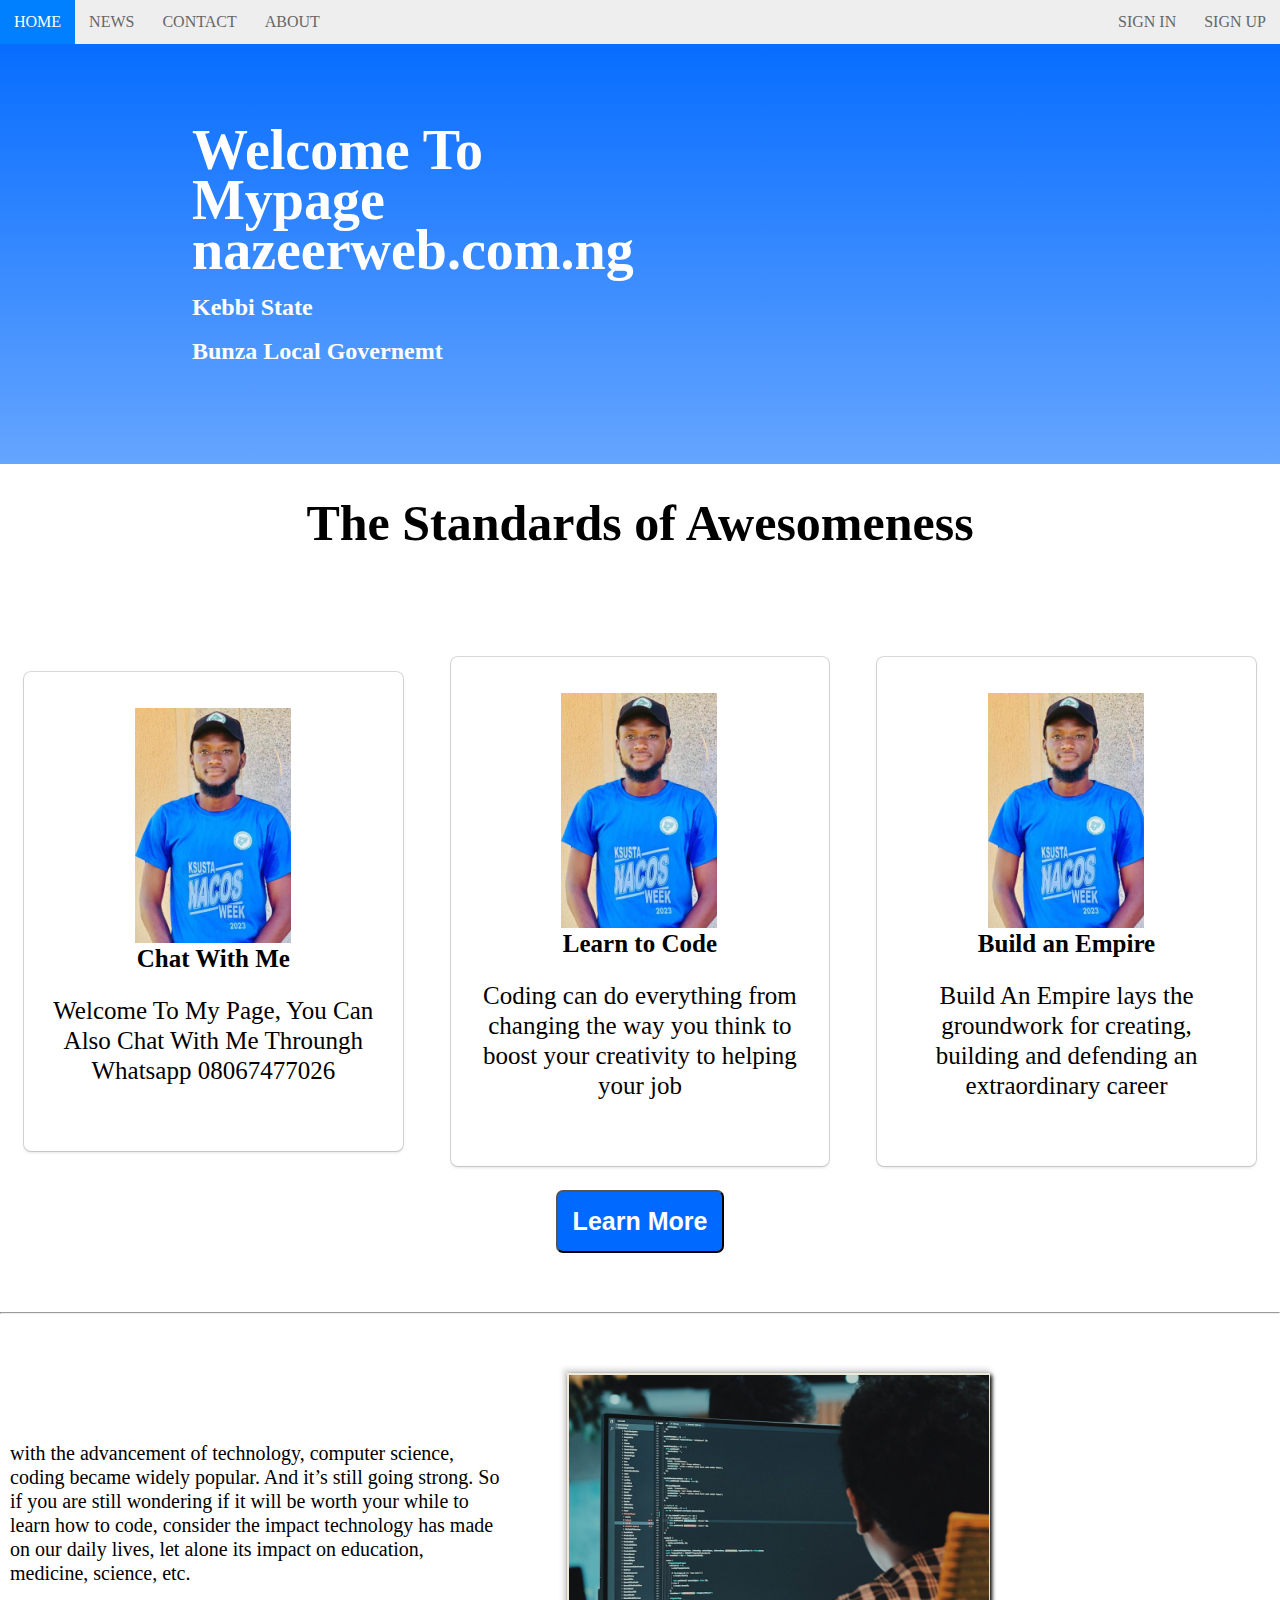
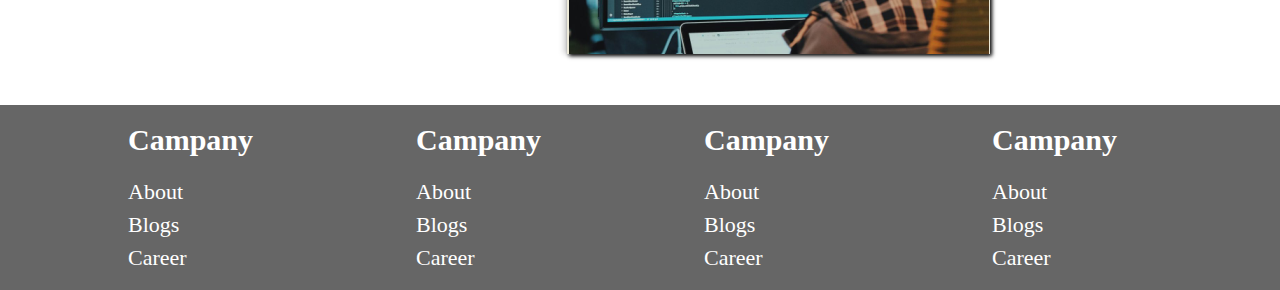
==== index.html @ 18551af8 "Add files via upload" ====
<!DOCTYPE html>
<html lang="en">
 <head>
     
     <title>MY PERSONAL WEBSITE</title>
     <link rel="stylesheet" href="style.css">
    
    
 </head>
    <body>
    <nav>
    <ul class="topnav" id="dropClick">
        <li><a href="#home">HOME</a></li>
        <li><a href="#news">NEWS</a></li>
        <li><a href="contact.html">CONTACT</a></li>
        <li><a href="about.html">ABOUT</a></li>
        <li class="right1"><a href="#signup">SIGN UP</a></li>
        <li class="right1"><a href="#signin">SIGN IN</a></li>
        <li class="drop"><a href="javascript:void(0);" onclick="dropdownMenu()">&#9776;</a></li>  
    </ul>    
    </nav>
        
        
        
        <div class="container" id="section-1-gradient">
        <div class="row">
        <div class="col-6">
           <div class="leftSide-col">
            <h1 class="larger">Welcome To Mypage</h1>
            <h1 class="larger">nazeerweb.com.ng</h1>
        </div>
            <form>
            <div class="leftSide-col">
            <h2>Kebbi State</h2>
<!--                <input class="inputbox" Name="UserName" type="text" placeholder="UserName">-->
            <h2>Bunza Local Governemt</h2>
<!--                <input class="inputbox" Name="Password" type="text" placeholder="Password">-->
            </div>
            </form>
        </div> 
         <div class="col-6">
           <div class="rightSide-col">
               <div class="videoContainer">
            <iframe width="560" height="315" src="https://www.youtube.com/embed/VeOhsHkMaKQ?si=95k0INfY5rsrrLBO" title="YouTube video player" frameborder="0" allow="accelerometer; autoplay; clipboard-write; encrypted-media; gyroscope; picture-in-picture; web-share" referrerpolicy="strict-origin-when-cross-origin" allowfullscreen></iframe>
             </div>
            </div> 
        </div> 
         </div>
        </div>
        
        
        <div>
            <header>
            <h1 class="section2Header">The Standards of Awesomeness</h1>
            </header>
            <div class="container">
                <div class="row">
                    <div class="col-4">
                        <div class="box">
                            <div class="icon">
                            <img src="nazpicture.png">
                            </div>
                            <label>Chat With Me</label>
                            <p>Welcome To My Page, You Can Also Chat With Me Throungh Whatsapp 08067477026</p>
                        </div>
                    </div>
                    <div class="col-4">
                        <div class="box">
                            <div class="icon">
                            <img src="nazpicture.png">
                            </div>
                            <label>Learn to Code</label>
                            <p>Coding can do everything from changing the way you think to boost your creativity to helping your job</p>
                        </div>
                    </div>
                    <div class="col-4">
                        <div class="box">
                            <div class="icon">
                            <img src="nazpicture.png">
                            </div>
                            <label>Build an Empire</label>
                            <p>Build An Empire lays the groundwork for creating, building and defending an extraordinary career</p>
                        </div>
                    </div>
                </div>
                <div class="row">
                <div class="col-12">
                    <button class="more">Learn More</button>
                
                </div>
                </div>
            </div>
        </div>
        <hr>
        <div class="container">
            <div class="row">
        <div class="col-7">
            <article>
            <p>with the advancement of technology, computer science, coding became widely popular. And it’s still going strong. So if you are still wondering if it will be worth your while to learn how to code, consider the impact technology has made on our daily lives, let alone its impact on education, medicine, science, etc.</p>
            </article>
        </div>
            <div class="col-5">
            <div class="slopIcon">
            <img src="newpix.png">
            </div>
          </div>
        </div>
    </div>
        
        <footer class="footy">
        <div class="row">
            <div class="col-3">
            <h1>Campany</h1>
                <ul>
                <li>About</li>
                <li>Blogs</li>
                <li>Career</li>
                </ul>
            </div>
            <div class="col-3">
            <h1>Campany</h1>
                <ul>
                <li>About</li>
                <li>Blogs</li>
                <li>Career</li>
                </ul>
            </div>
            <div class="col-3">
            <h1>Campany</h1>
                <ul>
                <li>About</li>
                <li>Blogs</li>
                <li>Career</li>
                </ul>
            </div>
            <div class="col-3">
            <h1>Campany</h1>
                <ul>
                <li>About</li>
                <li>Blogs</li>
                <li>Career</li>
                </ul>
            </div>
        </div>
        </footer>
        
        
        
        
        
        
        
        <script>
        function dropdownMenu(){
            var x = document.getElementById("dropClick");
            if(x.className === "topnav") {
                x.className += " responsive";
            /* change topnav to topnav.responsive*/
            }else{
                x.className = "topnav";
            }
        }
        </script>
    </body>
</html>
---- style.css ----
/*################ Defaults#################*/


nav, header, footer {
    display: block;
}

body {
    line-height: 1;
    margin: 0;
}

label {
    font-size: 25px;
    font-weight: bold;
}

article p {
    font-size: 20px;
    padding: 10px;
}

p {
   font-size: 25px;
    line-height: 1.2;
}

/*############## Nav Bar####################*/

nav {
    width: 100%;
    margin: 0;
    
}

nav ul {
    background-color: #eee;
    overflow: hidden;
    margin: 0;
    padding: 0;
}

ul.topnav li {
    list-style: none;
    float: left;
    
    
}

ul.topnav li.right1 {
    float: right;
}

ul.topnav li a {
    display: block;
    text-decoration: none;
    min-height: 16px;
    text-align: center;
    padding: 14px;
    color: #666;
    
}

ul.topnav li a:hover {
    background-color: #0080ff;
    color: #fff;
}

ul.topnav li.drop{
    display: none;
}

/*################## Mobile #####################*/
@media screen and (max-width: 680px) {
    ul.topnav li:not(:nth-child(1)) {
        display: none;
    }
    
    ul.topnav li.drop{
        display: block;
        float: right;
    }
    
    ul.topnav.responsive li.drop {
        position: absolute;
        top: 0;
        right: 0;
    }
    
    ul.topnav.responsive {
        position: relative;
        
    }
    
    ul.topnav.responsive li {
        display: inline;
        float: none;
    }
    
    ul.topnav.responsive li a {
        display: block;
        text-align: left;
    }
    
    article p {
        font-size: 25px;
    }
    
    div.col-7,
    div.col-5,
    div.col-6,
    div.col-4 {
        width: 100%;
        margin: 0;
    }
    
    div.col-3 {
        width: 50%;
        display: block;
    }
    
    div.box {
        padding: 5px;
        display: block;
    }
    
    div.slopIcon img {
        width: 100%;  
    }
    
    div.slopIcon {
        margin: 10px;
    }
    
    div.leftSide-col,
    div.rightSide-col{
        margin: 15px;
    }
    
    input[type="text"] {
        width: 250px;
    }
    
    .videoContainer iframe{
        position: relative;
        width: 100%;
        margin: 0;
        overflow: hidden;
        
    }
    
}


.container {
    width: 100%;
    margin: auto;
    padding-top: 4%;
    padding-bottom: 4%;
}

/*############# Custome Style ###############*/

#section-1-gradient {
    background: #076Dff;
    background-image: linear-gradient(#076Dff, #65a5ff);
}

div.box {
    text-align: center;
    margin: 24px;
    padding: 36px 24px 40px 24px;
    border-radius: 7px;
    background-color: #fff;
    box-shadow: 0 0 0 1px rgba(0,0,0,.15),
        0 2px 3px 0 rgba(0,0,0,.1);
}

div.slopIcon img{
    display: block;
    margin: auto;
    box-shadow: -2px -2px 5px 2px rgba(0, 0, 0,.15), 2px 2px 4px rgba(0,0,0,1);
    
}

button {
    font-size: 25px;
    font-weight: 700;
    color: #fff;
    background-color: #0069ff;
    padding: 15px 15px;
    display: block;
    text-align: center;
    margin: 5px;
    border-radius: 7px;
    
}

button.more {
    display: block;
    margin: auto;
    
}

div.icon {
    width: 100%;
}

div.leftSide-col {
    margin-left: 30%;
}

div.rightSide-col{
    margin-left: 10%;
}



h1.larger {
    color: #fff;
    font-size: 56px;
    margin: 0;
    line-height: 50px;
}

h1.section2Header {
    font-size: 50px;
    text-align: center;
}

input[type="text"]{
    font-size: 20px;
    width: 250px;
    min-height: 20px;
    padding: 5px;
    border-radius: 7px;
}

footer.footy {
    background-color: #666;
    padding-left: 10%;
    
}

footer.footy h1 {
    color: #fff;
    font-size: 30px;
}

footer.footy ul {
    list-style: none;
    text-align: left;
    padding-left: 0;
}

footer.footy ul li {
    color: #fff;
    font-size: 22px;
    line-height: 1.5;
}

form h2 {
    color: #fff
}

.row {
    width: 100%;
    display: flex;
    flex-wrap: wrap;
    align-items: center;
    
        
}

.row::after {
    display: table;
    clear: both;
    content: "";
}

.col-6 {width: 50%}
.col-4 {width: 33.33%}
.col-12 {width: 100%}
.col-7 {width: 40%}
.col-5 {width: 41.66%}
.col-3 {width: 25%}

* {
    box-sizing: border-box;
}

.form-container{
    min-height: 100vh;
    display: flex;
    align-items: center;
    justify-content: center;
    padding: 20px;
    padding-bottom: 60px;
   
}

.form-container form{
    padding: 20px;
    box-shadow: 0 5px 10px rgba(0,0,0,.1);
     background-color: #0080ff;
}

.form-container form p{
    margin: 10px;
    font-size: 20px;
    color: #fff;
       
}

.form-container form p:hover{
    color: #333;
}
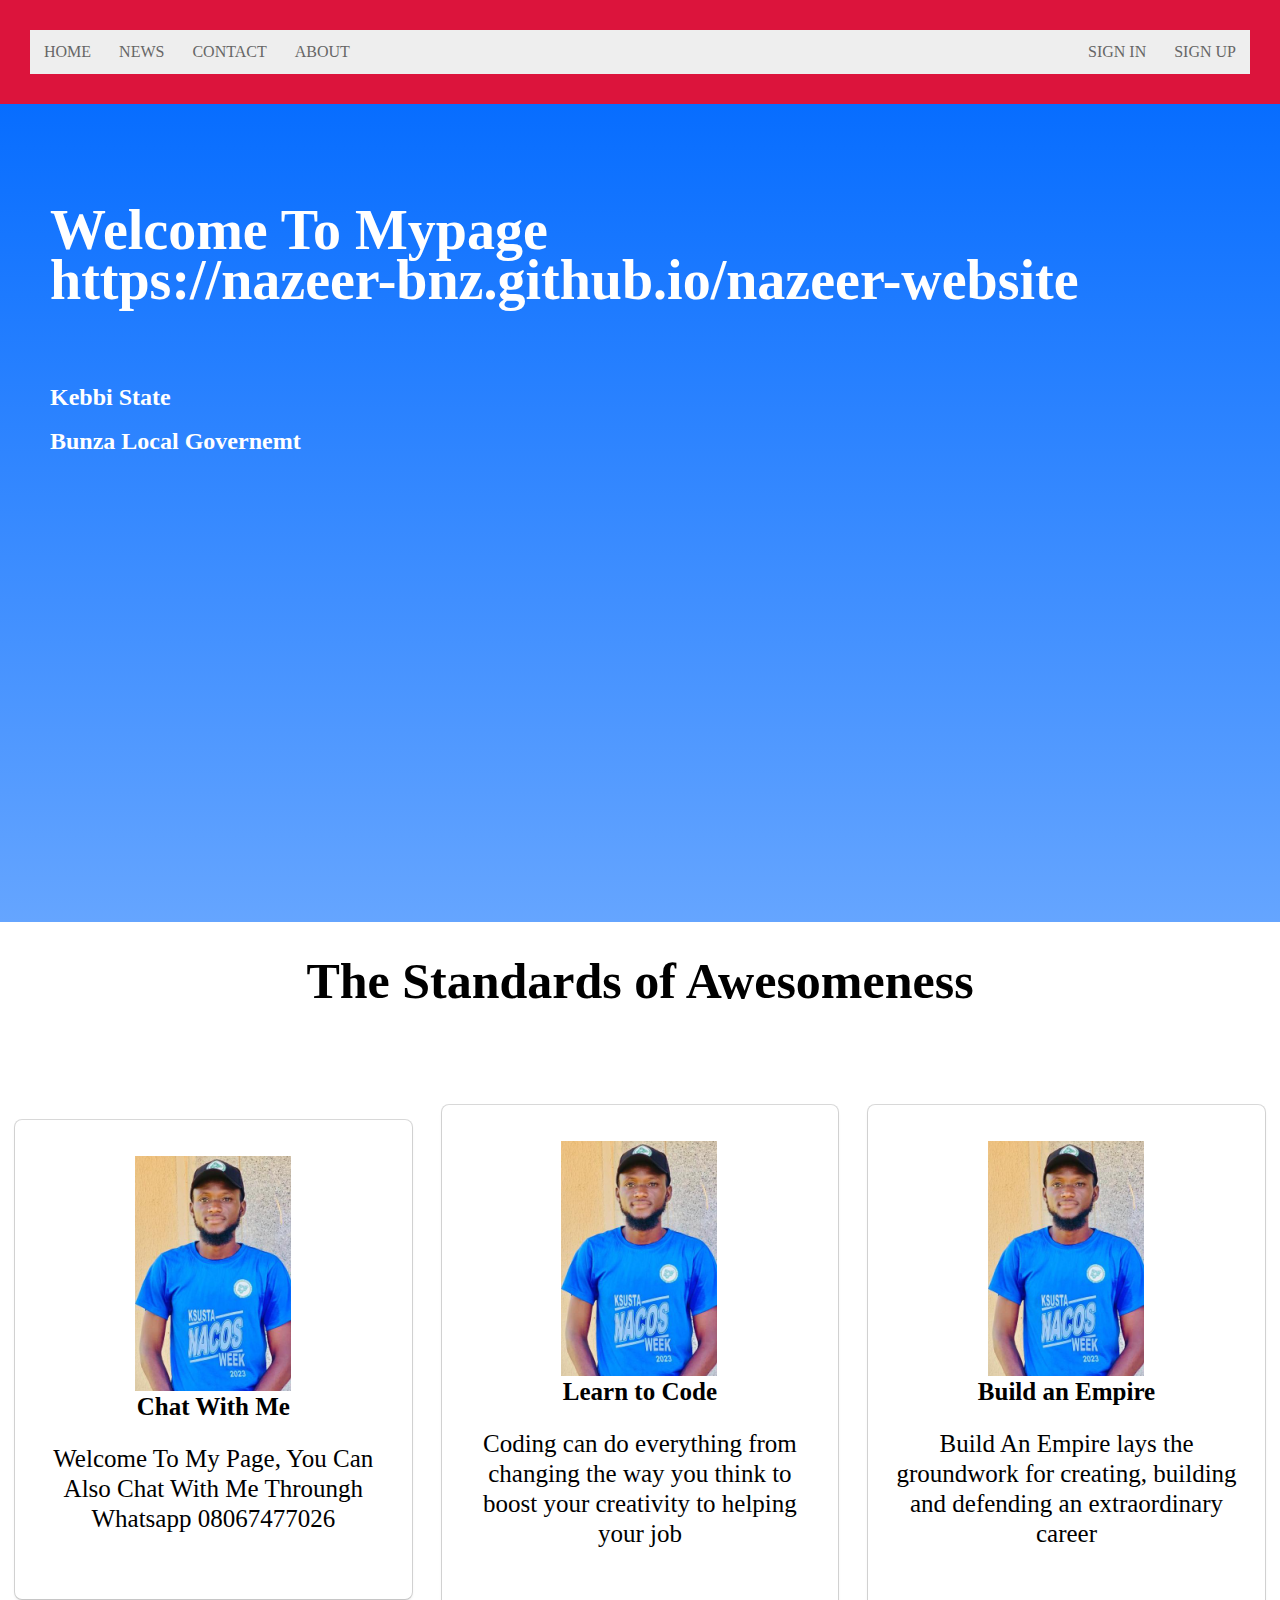
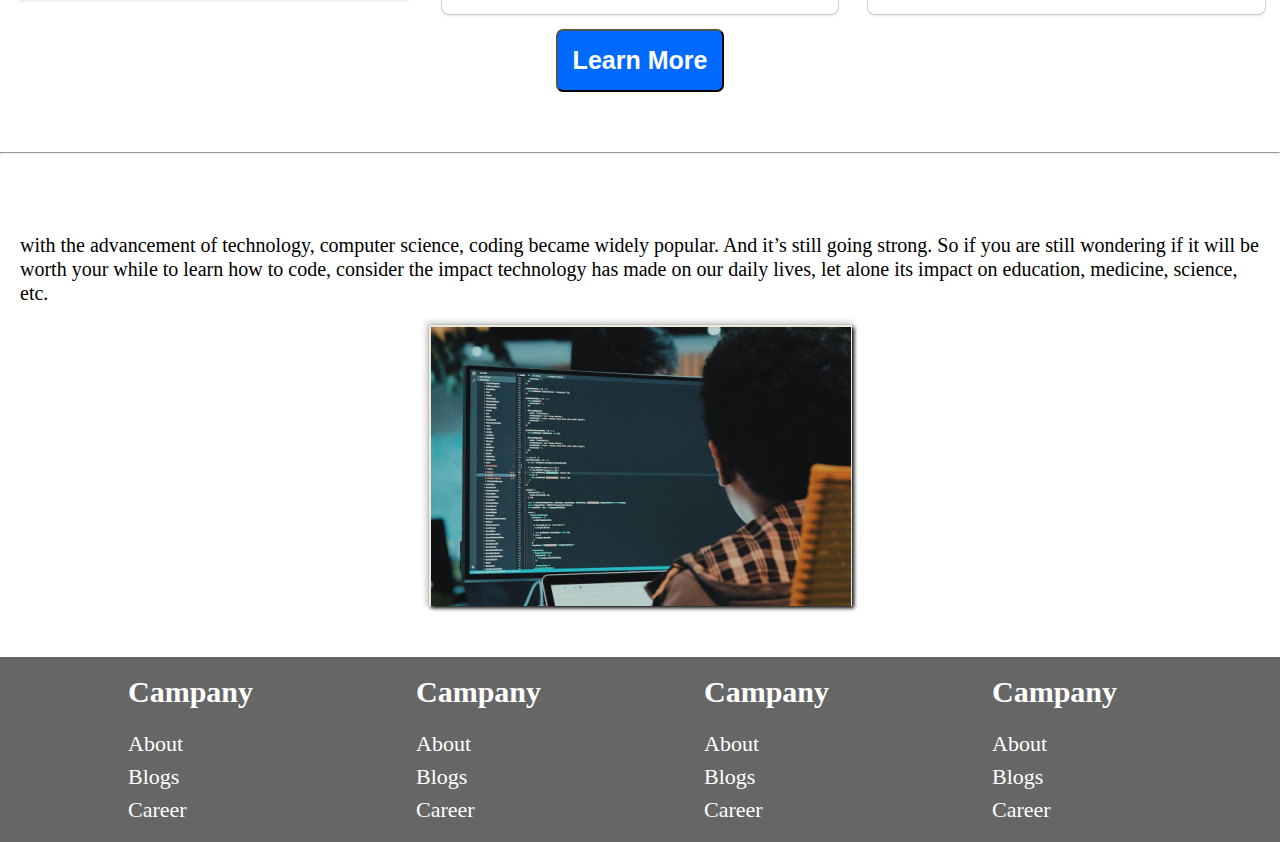
==== commit 92f34e55: "Add files via upload" ====
--- a/index.html
+++ b/index.html
@@ -27,7 +27,7 @@
         <div class="col-6">
            <div class="leftSide-col">
             <h1 class="larger">Welcome To Mypage</h1>
-            <h1 class="larger">nazeerweb.com.ng</h1>
+            <h1 class="larger"><a href="https://nazeer-bnz.github.io/nazeer-website"></a>https://nazeer-bnz.github.io/nazeer-website</h1>
         </div>
             <form>
             <div class="leftSide-col">
--- a/style.css
+++ b/style.css
@@ -17,7 +17,8 @@
 
 article p {
     font-size: 20px;
-    padding: 10px;
+    padding: 20px;
+    margin: auto;
 }
 
 p {
@@ -30,6 +31,8 @@
 nav {
     width: 100%;
     margin: 0;
+    padding: 30px;
+    background-color: crimson;
     
 }
 
@@ -71,7 +74,7 @@
 }
 
 /*################## Mobile #####################*/
-@media screen and (max-width: 680px) {
+@media screen and (max-width: 1050px) {
     ul.topnav li:not(:nth-child(1)) {
         display: none;
     }
@@ -134,7 +137,7 @@
     
     div.leftSide-col,
     div.rightSide-col{
-        margin: 15px;
+        margin: 10px;
     }
     
     input[type="text"] {
@@ -144,7 +147,7 @@
     .videoContainer iframe{
         position: relative;
         width: 100%;
-        margin: 0;
+        margin: auto;
         overflow: hidden;
         
     }
@@ -157,6 +160,7 @@
     margin: auto;
     padding-top: 4%;
     padding-bottom: 4%;
+    
 }
 
 /*############# Custome Style ###############*/
@@ -168,7 +172,7 @@
 
 div.box {
     text-align: center;
-    margin: 24px;
+    margin: 15px;
     padding: 36px 24px 40px 24px;
     border-radius: 7px;
     background-color: #fff;
@@ -207,11 +211,15 @@
 }
 
 div.leftSide-col {
-    margin-left: 30%;
+    margin: 50px;
+    padding-bottom: 30px;
+    
+    
 }
 
 div.rightSide-col{
-    margin-left: 10%;
+  margin: auto;
+    display: block;
 }
 
 
@@ -278,11 +286,11 @@
     content: "";
 }
 
-.col-6 {width: 50%}
+.col-6 {width: 100%}
 .col-4 {width: 33.33%}
 .col-12 {width: 100%}
-.col-7 {width: 40%}
-.col-5 {width: 41.66%}
+.col-7 {width: 100%}
+.col-5 {width: 100%}
 .col-3 {width: 25%}
 
 * {
